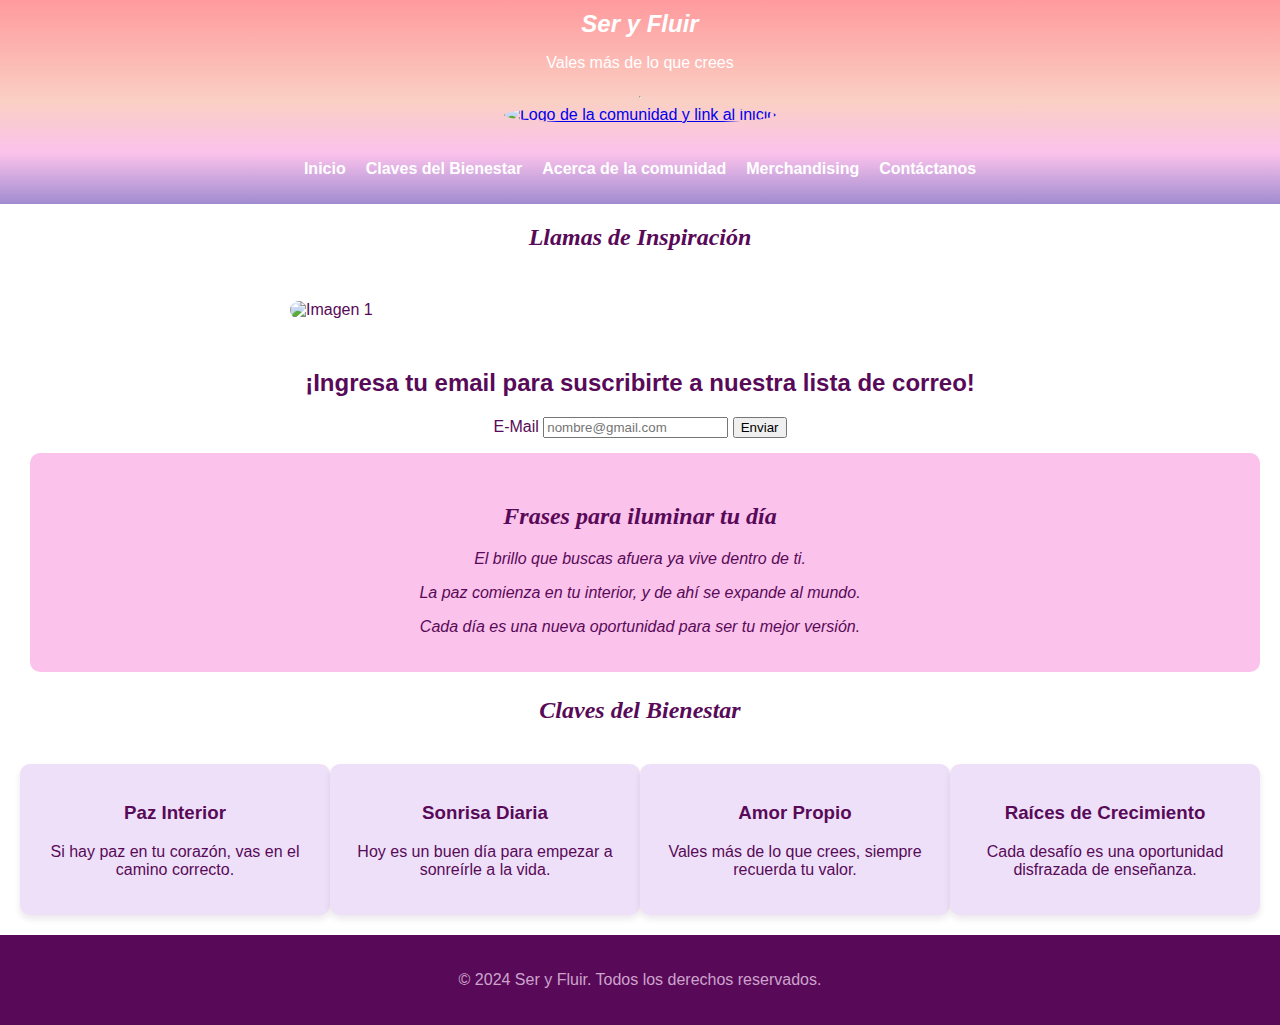
==== TAREA 03/PaginaWeb/Index.html @ df4f7668 "subida de archivos tarea" ====
<!DOCTYPE html>
<html lang="es">

<head>
    <meta charset="UTF-8">
    <meta name="viewport" content="width=device-width, initial-scale=1.0">
    <title>Ser y Fluir</title>
    <link rel="stylesheet" href="assets/css/styles.css">
</head>

<body>
    <!-- Header  -->
    <header class="header">
        <div class="header__logo">Ser y Fluir</div>
        <p class="header__slogan">Vales más de lo que crees</p>
        <hr class="header__divider">
        <a href="#seccion1">
            <img src="assets/img/logo.jpg" class="header__logo-img" height="100"
                alt="Logo de la comunidad y link al inicio" title="Ser y Fluir">
        </a>
        <!-- Navegación -->
        <nav class="header__nav">
            <ul class="header__nav-list">
                <li class="header__nav-item"><a href="#seccion1" class="header__nav-link">Inicio</a></li>
                <li class="header__nav-item"><a href="#seccion2" class="header__nav-link">Claves del Bienestar</a></li>
                <li class="header__nav-item"><a href="#seccion3" class="header__nav-link">Acerca de la comunidad</a>
                </li>
                <li class="header__nav-item"><a href="#seccion4" class="header__nav-link">Merchandising</a></li>
                <li class="header__nav-item"><a href="#seccion5" class="header__nav-link">Contáctanos</a></li>
            </ul>
        </nav>
    </header>

    <!-- Contenido principal -->
    <main class="contenido">
        <!-- Sección 1: Slider de imágenes -->
        <section id="seccion1" class="section section--slider">
            <h2 class="section__title">Llamas de Inspiración</h2>
            <div class="slider-frame">
                <ul class="slider__list">
                    <li class="slider__item"><img src="assets/img/slider1.jpg" alt="Imagen 1" class="slider__img"></li>
                    <li class="slider__item"><img src="assets/img/slider2.jpg" alt="Imagen 2" class="slider__img"></li>
                    <li class="slider__item"><img src="assets/img/slider3.jpg" alt="Imagen 3" class="slider__img"></li>
                    <li class="slider__item"><img src="assets/img/slider4.jpg" alt="Imagen 4" class="slider__img"></li>
                </ul>
            </div>
        </section>

        <!-- Seccion InputMail -->
        <section class="inputmail">
            <h2> ¡Ingresa tu email para suscribirte a nuestra lista de correo!</h2>
            <form>
                <label for="email">E-Mail</label>
                <input type="email" id="email" mail="email" placeholder="nombre@gmail.com" />
                <button type="submit"> Enviar</button>
            </form>
        </section>

        <!-- Sección de frases -->
        <section class="section section--frases cuadro-inferior">
            <h2 class="section__title">Frases para iluminar tu día</h2>
            <p class="quote">El brillo que buscas afuera ya vive dentro de ti.</p>
            <p class="quote">La paz comienza en tu interior, y de ahí se expande al mundo.</p>
            <p class="quote">Cada día es una nueva oportunidad para ser tu mejor versión.</p>
        </section>

        <!-- Sección 2: Claves del Bienestar -->
        <section id="seccion2" class="section section--bienestar">
            <h2 class="section__title">Claves del Bienestar</h2>
            <div class="pilares">
                <div class="pilar">
                    <h3 class="pilar__title">Paz Interior</h3>
                    <p>Si hay paz en tu corazón, vas en el camino correcto.</p>
                </div>
                <div class="pilar">
                    <h3 class="pilar__title">Sonrisa Diaria</h3>
                    <p>Hoy es un buen día para empezar a sonreírle a la vida.</p>
                </div>
                <div class="pilar">
                    <h3 class="pilar__title">Amor Propio</h3>
                    <p>Vales más de lo que crees, siempre recuerda tu valor.</p>
                </div>
                <div class="pilar">
                    <h3 class="pilar__title">Raíces de Crecimiento</h3>
                    <p>Cada desafío es una oportunidad disfrazada de enseñanza.</p>
                </div>
            </div>
        </section>
    </main>

    <!-- Footer -->
    <footer class="footer">
        <p>© 2024 Ser y Fluir. Todos los derechos reservados.</p>
    </footer>
</body>

</html>
---- TAREA 03/PaginaWeb/assets/css/styles.css ----
@charset "UTF-8";
/* Estilos generales */
body {
  font-family: "Lato", sans-serif;
  margin: 0;
  padding: 0;
  color: #580a58;
  background: url(../../img/fondo.jpg);
  background-size: cover;
  background-position: center;
}

/* Header */
.header {
  background: linear-gradient(to bottom, #ff9a9e, #fad0c4 50%, #fbc2eb 75%, #a18cd1);
  padding: 10px;
  text-align: center;
  color: white;
  display: flex;
  flex-direction: column;
  align-items: center;
}

.header__logo {
  font-size: 24px;
  font-weight: bold;
  font-style: italic;
}

.header__logo-img {
  border-radius: 50%;
}

.header__nav {
  margin-top: 20px;
}

.header__nav-list {
  list-style-type: none;
  padding: 0;
  display: flex;
  justify-content: center;
  gap: 20px;
}

.header__nav-item {
  display: inline;
}

.header__nav-link {
  color: white;
  text-decoration: none;
  font-weight: bold;
}

/* Slider */
.slider-frame {
  width: 70%;
  max-width: 700px;
  margin: 50px auto;
  overflow: hidden;
  border-radius: 10px;
  position: relative;
  height: auto;
  display: block;
}

.slider__list {
  display: flex;
  padding: 0;
  margin: 0;
  width: 400%;
  transition: transform 1s ease-in-out;
  animation: slide 16s infinite ease-in-out;
}

.slider__item {
  list-style: none;
  flex: 0 0 100%;
  box-sizing: border-box;
}

.slider__img {
  width: 30%;
  height: auto;
  display: block;
  object-fit: cover;
}

@keyframes slide {
  0%, 20% {
    transform: translateX(0);
  }
  25%, 45% {
    transform: translateX(-100%);
  }
  50%, 70% {
    transform: translateX(-200%);
  }
  75%, 100% {
    transform: translateX(-300%);
  }
}
/*seccion InputMail*/
.inputmail {
  display: row;
  padding: 0;
  margin: 0;
  text-align: center;
}

/* Sección frases */
.cuadro-inferior {
  background-color: #fbc2eb;
  margin: 15px 20px 25px 30px;
  padding: 30px 25px 20px 15px;
  font-family: "Lato", sans-serif;
  font-style: italic;
  text-align: center;
  border-radius: 10px;
}

/* Pilares */
.pilares {
  display: flex;
  justify-content: space-around;
  padding: 20px;
}

.pilar {
  background-color: #eee0f8;
  padding: 20px;
  border-radius: 10px;
  width: 30%;
  text-align: center;
  box-shadow: 0px 4px 6px rgba(57, 30, 58, 0.1);
}

/* Títulos */
.section__title {
  font-family: "Lato";
  font-style: italic;
  text-align: center;
  color: #580a58;
}

/* Footer */
.footer {
  text-align: center;
  color: #cda3cd;
  padding: 20px;
  background-color: #580a58;
}

/* Media Queries para responsividad */
@media (max-width: 768px) {
  .slider-frame {
    width: 100%;
  }
  .header__nav-list {
    flex-direction: column;
    gap: 10px;
  }
  .pilares {
    flex-direction: column;
  }
  .pilar {
    width: 100%;
    margin-bottom: 20px;
  }
}

/*# sourceMappingURL=styles.css.map */
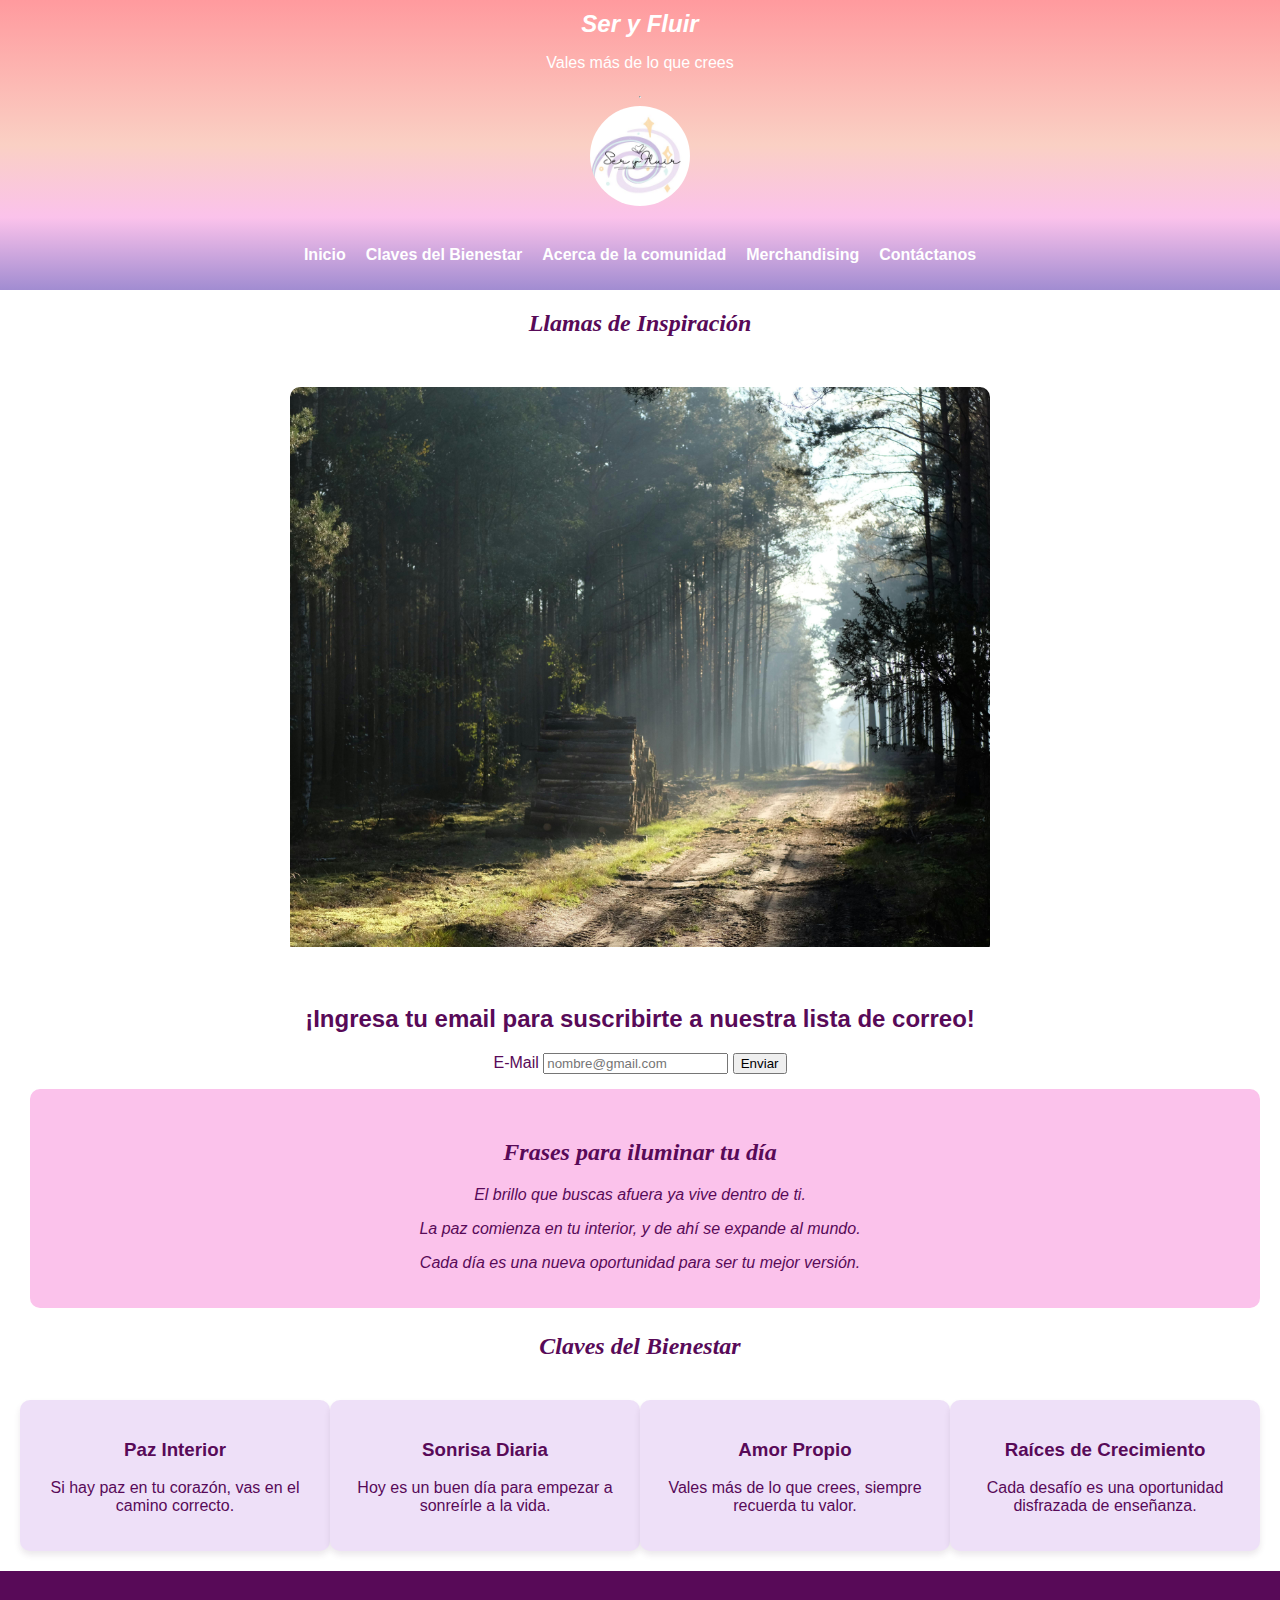
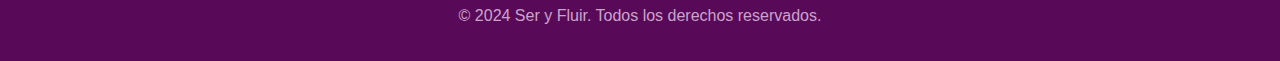
==== commit 83a20b28: "modificación mediaqueries para pantallas mas pequeñas" ====
--- a/TAREA 03/PaginaWeb/Index.html
+++ b/TAREA 03/PaginaWeb/Index.html
@@ -46,15 +46,16 @@
             </div>
         </section>
 
-        <!-- Seccion InputMail -->
+        <!-- Sección InputMail -->
         <section class="inputmail">
-            <h2> ¡Ingresa tu email para suscribirte a nuestra lista de correo!</h2>
+            <h2>¡Ingresa tu email para suscribirte a nuestra lista de correo!</h2>
             <form>
                 <label for="email">E-Mail</label>
-                <input type="email" id="email" mail="email" placeholder="nombre@gmail.com" />
-                <button type="submit"> Enviar</button>
+                <input type="email" id="email" name="email" placeholder="nombre@gmail.com" required />
+                <button type="submit">Enviar</button>
             </form>
         </section>
+
 
         <!-- Sección de frases -->
         <section class="section section--frases cuadro-inferior">
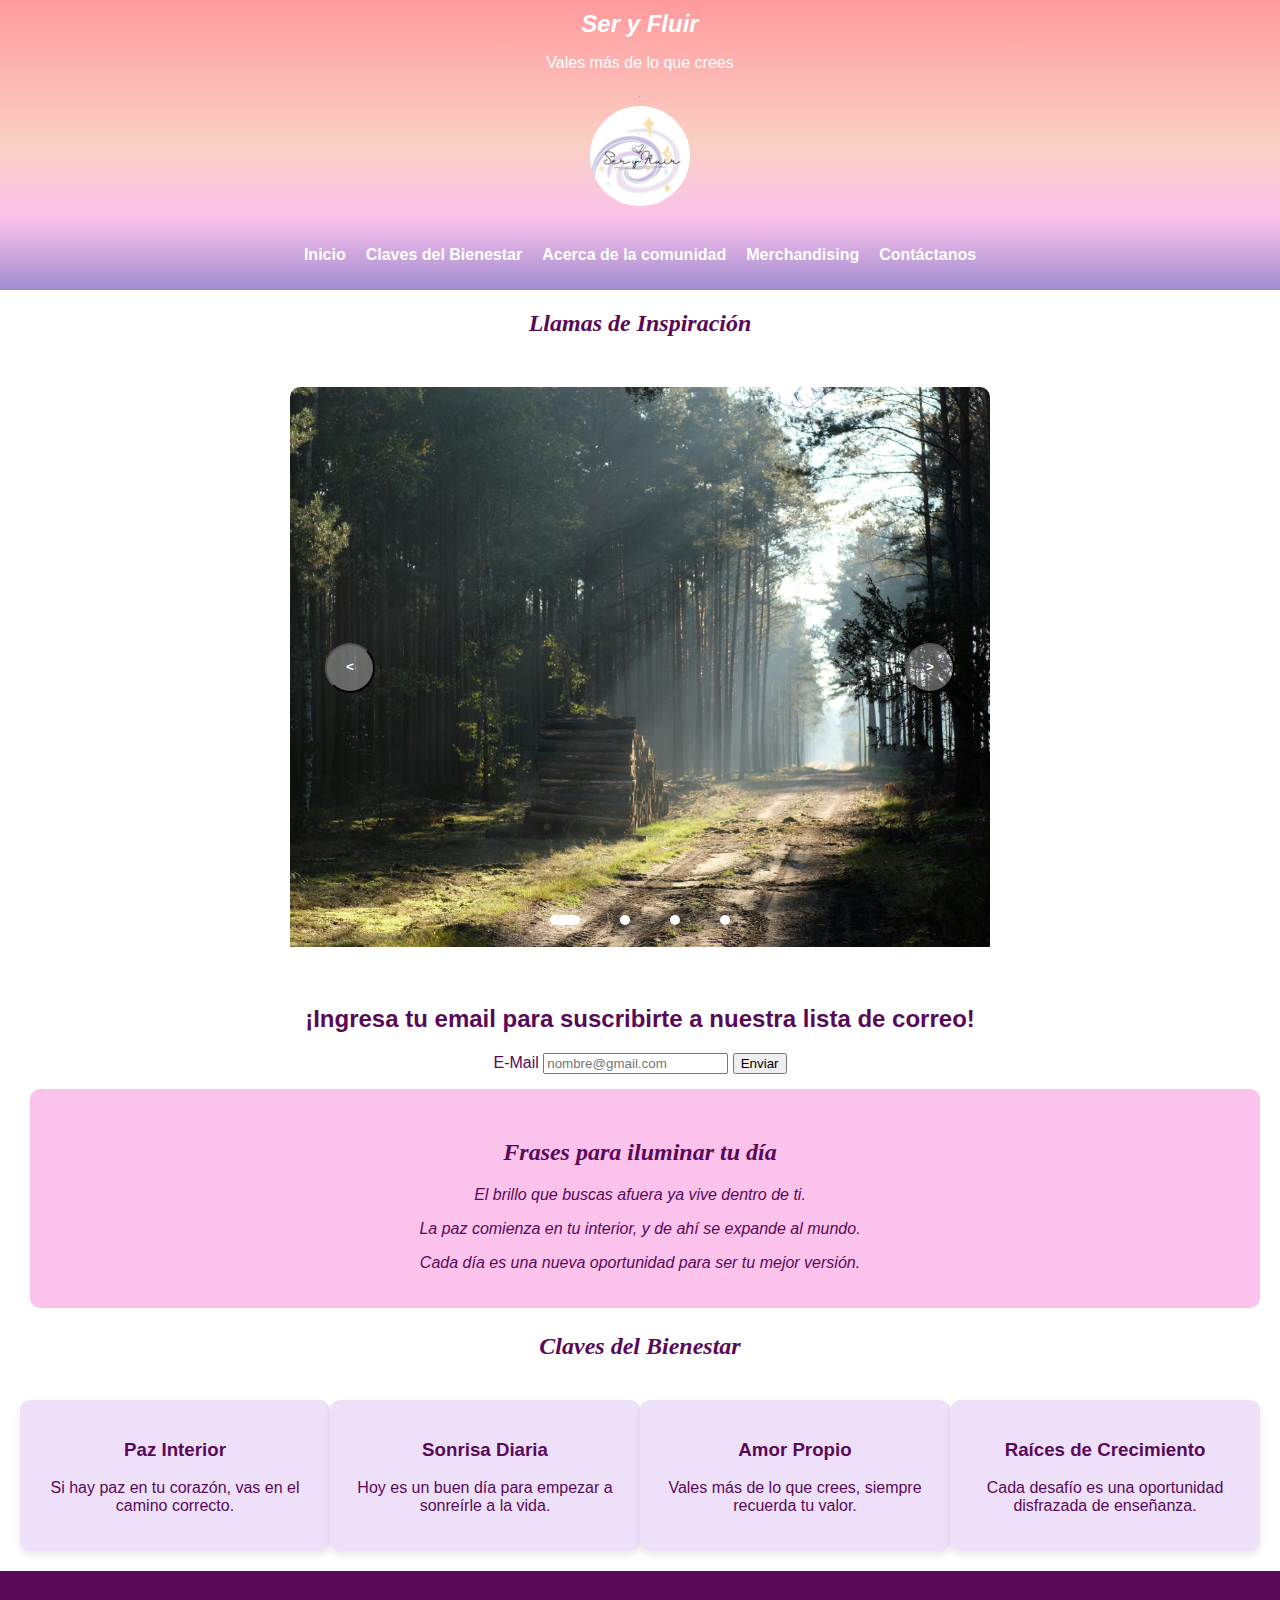
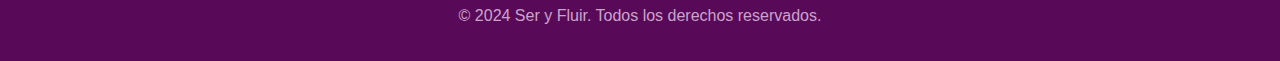
==== commit 879b7b21: "adicion botones de slider" ====
--- a/TAREA 03/PaginaWeb/Index.html
+++ b/TAREA 03/PaginaWeb/Index.html
@@ -32,7 +32,7 @@
     </header>
 
     <!-- Contenido principal -->
-    <main class="contenido">
+    <main class="content">
         <!-- Sección 1: Slider de imágenes -->
         <section id="seccion1" class="section section--slider">
             <h2 class="section__title">Llamas de Inspiración</h2>
@@ -43,8 +43,23 @@
                     <li class="slider__item"><img src="assets/img/slider3.jpg" alt="Imagen 3" class="slider__img"></li>
                     <li class="slider__item"><img src="assets/img/slider4.jpg" alt="Imagen 4" class="slider__img"></li>
                 </ul>
+
+                <!--botones prev y next-->
+                <div class="buttons">
+                    <button id="prev">
+                        < </button>
+                            <button id="next"> > </button>
+                </div>
+                <!--puntos-->
+                <ul class="dots">
+                    <li class="active"></li>
+                    <li></li>
+                    <li></li>
+                    <li></li>
+                </ul>
             </div>
         </section>
+
 
         <!-- Sección InputMail -->
         <section class="inputmail">
--- a/TAREA 03/PaginaWeb/assets/css/styles.css
+++ b/TAREA 03/PaginaWeb/assets/css/styles.css
@@ -101,6 +101,50 @@
     transform: translateX(-300%);
   }
 }
+.buttons {
+  position: absolute;
+  top: 45%;
+  left: 5%;
+  width: 90%;
+  display: flex;
+  justify-content: space-between;
+}
+
+.buttons button {
+  width: 50px;
+  height: 50px;
+  border-radius: 50%;
+  background-color: rgba(255, 255, 255, 0.3333333333);
+  color: #fff;
+  font-family: monospace;
+  font-weight: bold;
+}
+
+.dots {
+  position: absolute;
+  bottom: 10px;
+  color: #fff;
+  left: 0;
+  width: 100%;
+  margin: 0;
+  padding: 0;
+  display: flex;
+  justify-content: center;
+}
+
+.dots li {
+  list-style: none;
+  width: 10px;
+  height: 10px;
+  background-color: #fff;
+  margin: 20px;
+  border-radius: 20px;
+}
+
+.dots li.active {
+  width: 30px;
+}
+
 /*seccion InputMail*/
 .inputmail {
   display: row;
@@ -169,5 +213,10 @@
     margin-bottom: 20px;
   }
 }
+@media (min-width: 480px) {
+  .slider-frame {
+    width: 80%;
+  }
+}
 
 /*# sourceMappingURL=styles.css.map */
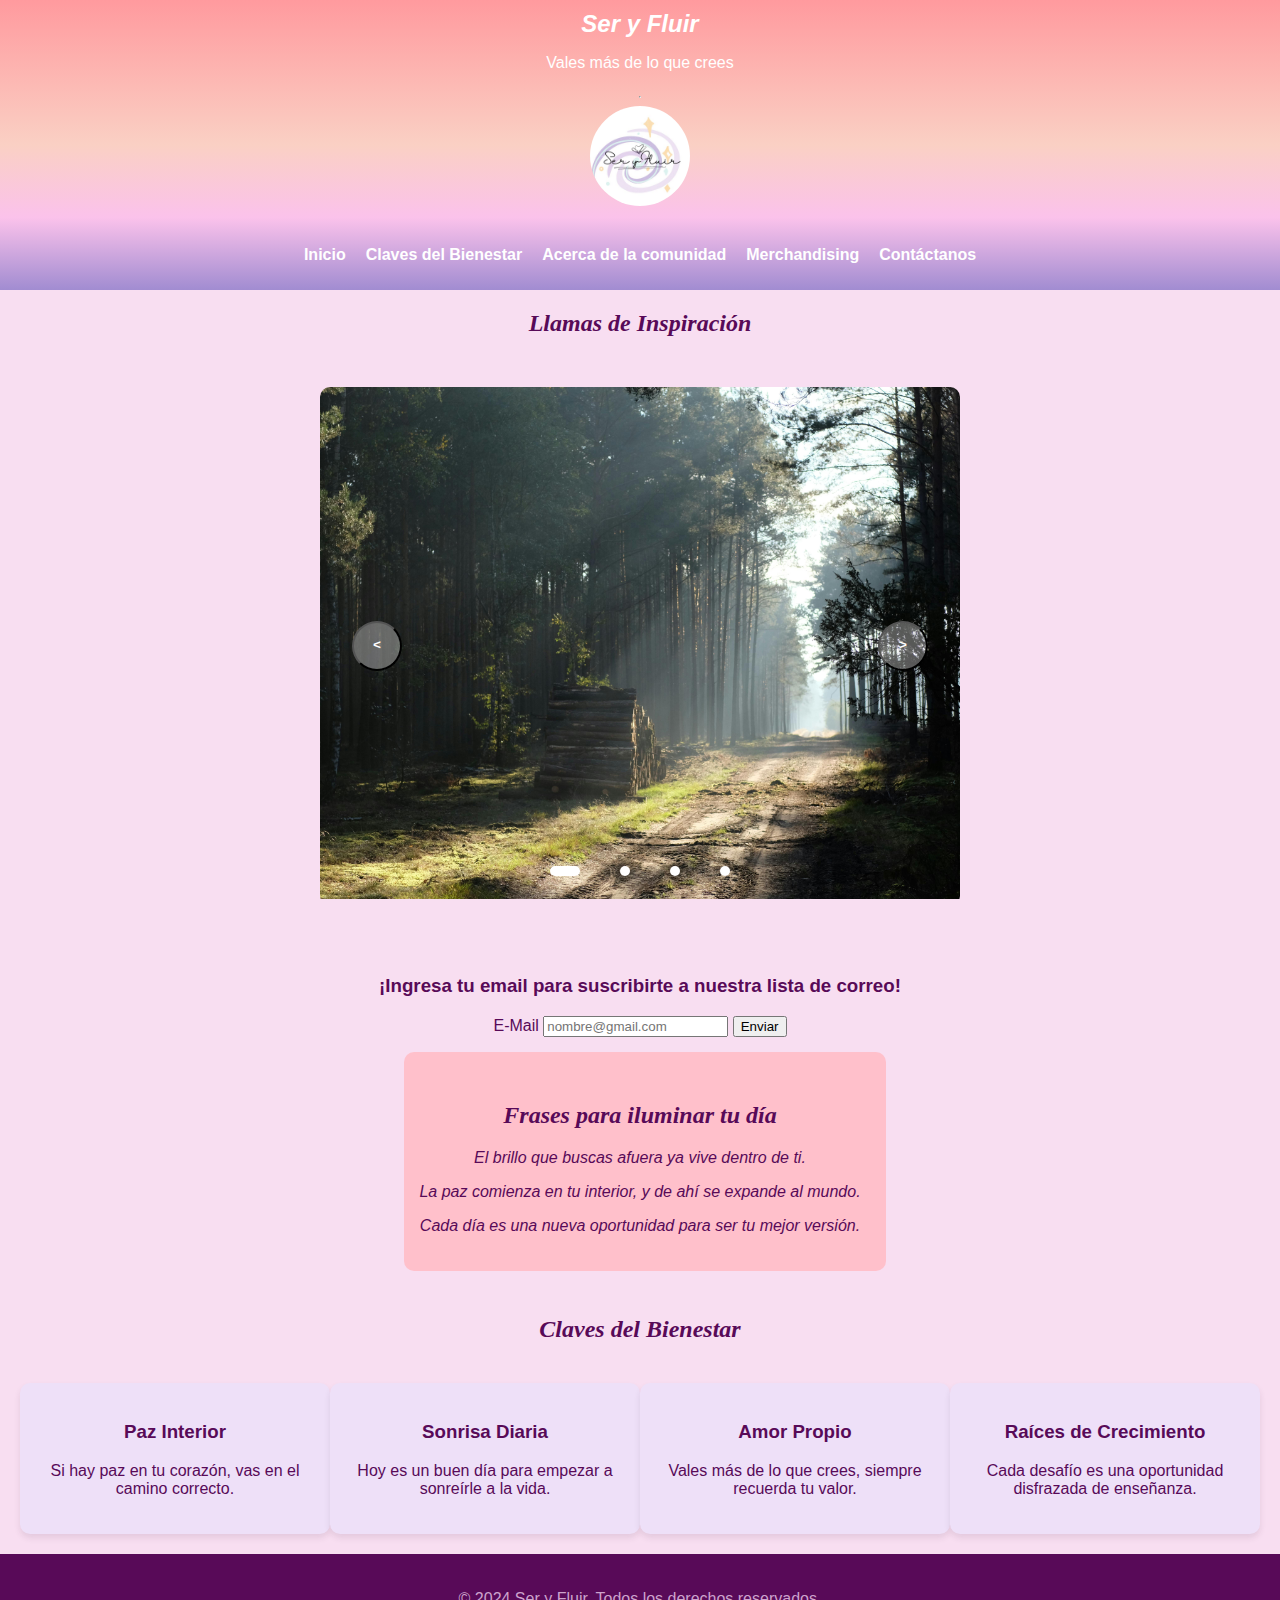
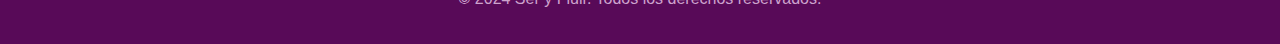
==== commit a6f46504: "orden de archivos sass" ====
--- a/TAREA 03/PaginaWeb/Index.html
+++ b/TAREA 03/PaginaWeb/Index.html
@@ -18,7 +18,7 @@
             <img src="assets/img/logo.jpg" class="header__logo-img" height="100"
                 alt="Logo de la comunidad y link al inicio" title="Ser y Fluir">
         </a>
-        <!-- Navegación -->
+        <!-- Menu Navegación -->
         <nav class="header__nav">
             <ul class="header__nav-list">
                 <li class="header__nav-item"><a href="#seccion1" class="header__nav-link">Inicio</a></li>
@@ -32,7 +32,7 @@
     </header>
 
     <!-- Contenido principal -->
-    <main class="content">
+    <main class="main">
         <!-- Sección 1: Slider de imágenes -->
         <section id="seccion1" class="section section--slider">
             <h2 class="section__title">Llamas de Inspiración</h2>
@@ -63,7 +63,7 @@
 
         <!-- Sección InputMail -->
         <section class="inputmail">
-            <h2>¡Ingresa tu email para suscribirte a nuestra lista de correo!</h2>
+            <h3 class="inputmail__texto">¡Ingresa tu email para suscribirte a nuestra lista de correo!</h3>
             <form>
                 <label for="email">E-Mail</label>
                 <input type="email" id="email" name="email" placeholder="nombre@gmail.com" required />
@@ -73,12 +73,15 @@
 
 
         <!-- Sección de frases -->
-        <section class="section section--frases cuadro-inferior">
-            <h2 class="section__title">Frases para iluminar tu día</h2>
-            <p class="quote">El brillo que buscas afuera ya vive dentro de ti.</p>
-            <p class="quote">La paz comienza en tu interior, y de ahí se expande al mundo.</p>
-            <p class="quote">Cada día es una nueva oportunidad para ser tu mejor versión.</p>
-        </section>
+        <div class="section--frases">
+            <section class="section  cuadro-inferior">
+                <h2 class="section__title">Frases para iluminar tu día</h2>
+                <p class="quote">El brillo que buscas afuera ya vive dentro de ti.</p>
+                <p class="quote">La paz comienza en tu interior, y de ahí se expande al mundo.</p>
+                <p class="quote">Cada día es una nueva oportunidad para ser tu mejor versión.</p>
+            </section>
+        </div>
+
 
         <!-- Sección 2: Claves del Bienestar -->
         <section id="seccion2" class="section section--bienestar">
--- a/TAREA 03/PaginaWeb/assets/css/styles.css
+++ b/TAREA 03/PaginaWeb/assets/css/styles.css
@@ -1,16 +1,63 @@
-@charset "UTF-8";
-/* Estilos generales */
 body {
   font-family: "Lato", sans-serif;
   margin: 0;
   padding: 0;
   color: #580a58;
-  background: url(../../img/fondo.jpg);
+  background-color: #f8def1;
   background-size: cover;
   background-position: center;
-}
-
-/* Header */
+  height: 100vh;
+  display: grid;
+  grid-template-rows: 2fr 3fr 1fr 1fr 1fr 0.5fr;
+  grid-template-columns: 1fr;
+}
+
+@media (max-width: 767px) {
+  .slider-frame {
+    width: 100%;
+  }
+  .header__nav-list {
+    flex-direction: column;
+    gap: 10px;
+  }
+  .pilares {
+    flex-direction: column;
+    align-items: center;
+    width: 700px;
+  }
+  .cuadro-inferior {
+    flex-direction: column;
+    align-items: center;
+    display: flex;
+    justify-content: center;
+    margin: 15px 200px 25px 200px;
+  }
+  .pilar {
+    width: 100%;
+    margin-bottom: 20px;
+  }
+  body {
+    grid-auto-flow: row;
+    align-items: start;
+    gap: 10px;
+  }
+  .inputmail {
+    display: flex;
+    flex-direction: column;
+  }
+  .inputmail__texto {
+    display: flex;
+    flex-flow: wrap;
+    flex-direction: column;
+    flex-wrap: wrap;
+    flex-wrap: nowrap;
+  }
+}
+@media (min-width: 768px) and (max-width: 1024px) {
+  .slider-frame {
+    width: 80%;
+  }
+}
 .header {
   background: linear-gradient(to bottom, #ff9a9e, #fad0c4 50%, #fbc2eb 75%, #a18cd1);
   padding: 10px;
@@ -20,21 +67,17 @@
   flex-direction: column;
   align-items: center;
 }
-
 .header__logo {
   font-size: 24px;
   font-weight: bold;
   font-style: italic;
 }
-
 .header__logo-img {
   border-radius: 50%;
 }
-
 .header__nav {
   margin-top: 20px;
 }
-
 .header__nav-list {
   list-style-type: none;
   padding: 0;
@@ -42,20 +85,17 @@
   justify-content: center;
   gap: 20px;
 }
-
 .header__nav-item {
   display: inline;
 }
-
 .header__nav-link {
   color: white;
   text-decoration: none;
   font-weight: bold;
 }
 
-/* Slider */
 .slider-frame {
-  width: 70%;
+  width: 50%;
   max-width: 700px;
   margin: 50px auto;
   overflow: hidden;
@@ -145,17 +185,21 @@
   width: 30px;
 }
 
-/*seccion InputMail*/
 .inputmail {
-  display: row;
-  padding: 0;
-  margin: 0;
-  text-align: center;
-}
-
-/* Sección frases */
+  display: flex;
+  padding: 0;
+  margin: 0;
+  text-align: center;
+  flex-direction: column;
+}
+
+.section--frases {
+  display: flex;
+  justify-content: center;
+}
+
 .cuadro-inferior {
-  background-color: #fbc2eb;
+  background-color: pink;
   margin: 15px 20px 25px 30px;
   padding: 30px 25px 20px 15px;
   font-family: "Lato", sans-serif;
@@ -164,11 +208,18 @@
   border-radius: 10px;
 }
 
-/* Pilares */
+.section__title {
+  font-family: "Lato";
+  font-style: italic;
+  text-align: center;
+  color: #580a58;
+}
+
 .pilares {
   display: flex;
   justify-content: space-around;
   padding: 20px;
+  grid-row: 5/6;
 }
 
 .pilar {
@@ -180,15 +231,6 @@
   box-shadow: 0px 4px 6px rgba(57, 30, 58, 0.1);
 }
 
-/* Títulos */
-.section__title {
-  font-family: "Lato";
-  font-style: italic;
-  text-align: center;
-  color: #580a58;
-}
-
-/* Footer */
 .footer {
   text-align: center;
   color: #cda3cd;
@@ -196,27 +238,4 @@
   background-color: #580a58;
 }
 
-/* Media Queries para responsividad */
-@media (max-width: 768px) {
-  .slider-frame {
-    width: 100%;
-  }
-  .header__nav-list {
-    flex-direction: column;
-    gap: 10px;
-  }
-  .pilares {
-    flex-direction: column;
-  }
-  .pilar {
-    width: 100%;
-    margin-bottom: 20px;
-  }
-}
-@media (min-width: 480px) {
-  .slider-frame {
-    width: 80%;
-  }
-}
-
 /*# sourceMappingURL=styles.css.map */
